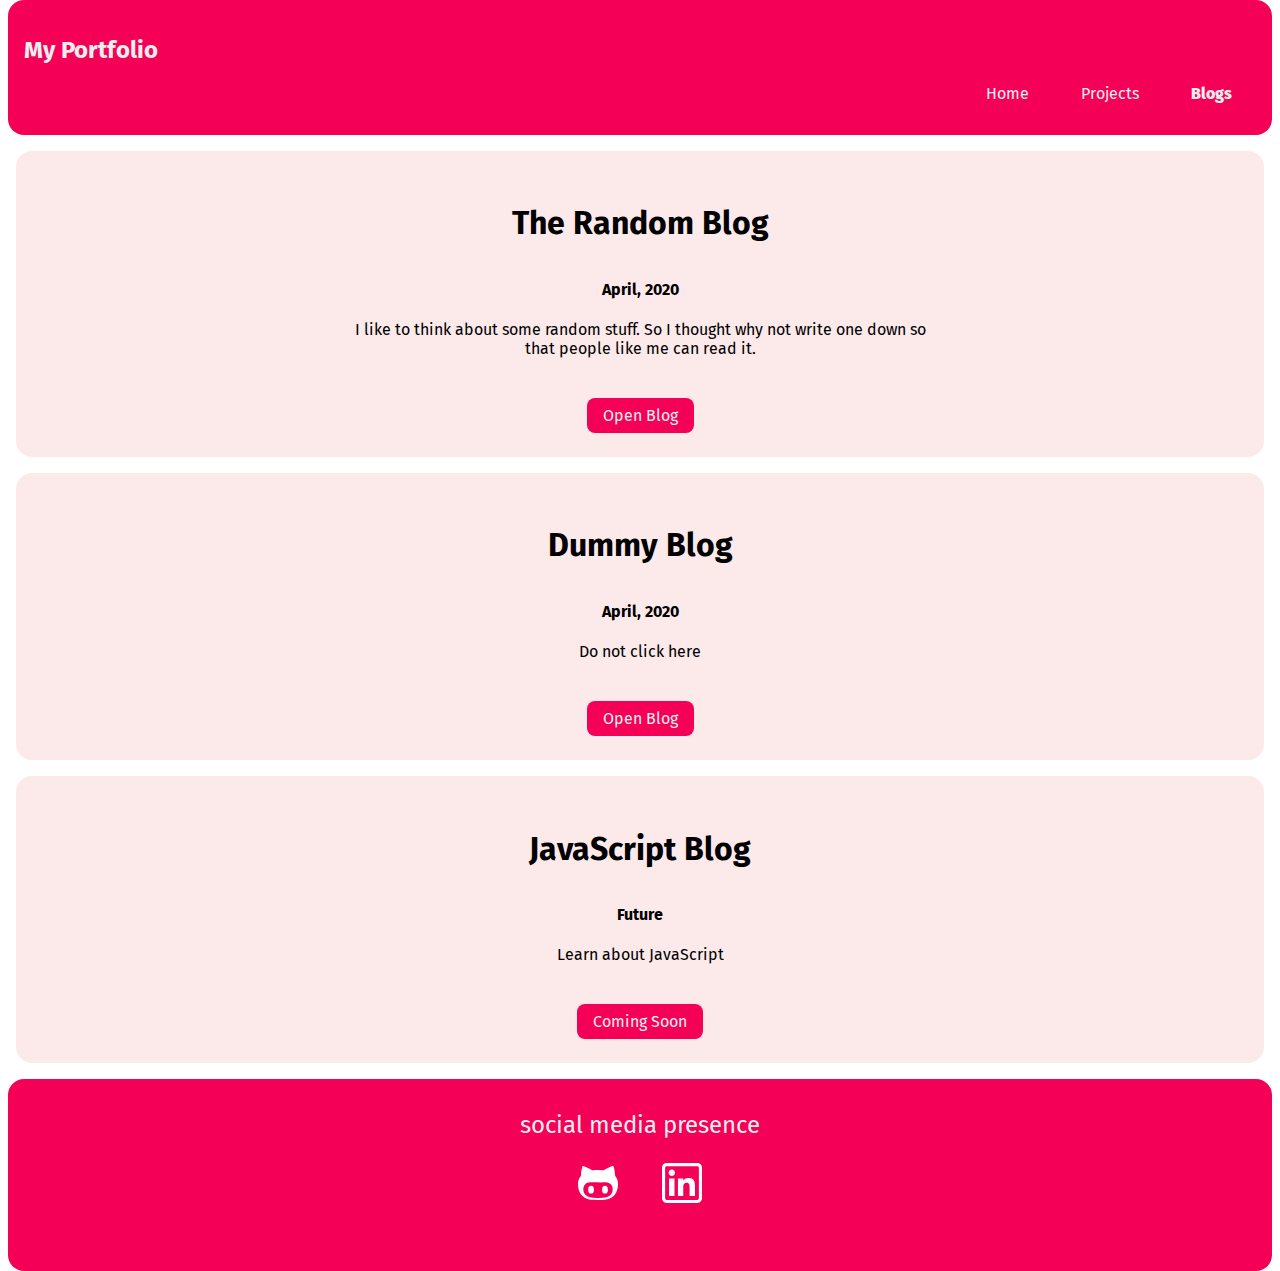
==== blogs.html @ 379066f7 "done" ====
<!DOCTYPE html>

<html lang="en"><head><meta http-equiv="Content-Type" content="text/html; charset=UTF-8">
    
    <meta http-equiv="X-UA-Compatible" content="IE=edge">
    <meta name="viewport" content="width=device-width, initial-scale=1.0">
    <link href="styles.css" rel="stylesheet" />
    <title>Blogs | Hiren Chafekar</title>
  </head>
  <body>
    <nav class="navigation container">
        <div class="nav-brand"><h2>My Portfolio</h2></div>
        <ul class="list-non-bullet nav-pills">
            <li class="list-item-inline">
                <a class="link " href="/">Home</a>
            </li>
            <li class="list-item-inline">
                <a class="link" href="/projects.html">Projects</a>
            </li>
            <li class="list-item-inline">
                <a class="link link-active" href="/blogs.html">Blogs</a>
            </li>
        </ul>
    </nav>
    <section class="section">
      <div class="container container-center">
        <h1>The Random Blog</h1>
        <h4>April, 2020</h4>
        <p>
          I like to think about some random stuff. So I thought why not write one down so that people like me can read it.
        </p>
        <a class="link link-primary" href="https://replit.com/@HirenChafekar/do-you-know-me?embed=1&output=1" target="_blank">Open Blog</a>
      </div>
    </section>
    <section class="section">
      <div class="container container-center">
        <h1>Dummy Blog</h1>
        <h4>April, 2020</h4>
        <p>
         Do not click here
        </p>
        <a class="link link-primary" href="/">Open Blog</a>
      </div>
    </section>
    <section class="section">
      <div class="container container-center">
        <h1>JavaScript Blog</h1>
        <h4>Future</h4>
        <p>
         Learn about JavaScript
        </p>
        <a class="link link-primary" href="">Coming Soon</a>
      </div>
    </section>
    <footer class="footer">
        <div class="footer-header">social media presence</div>
        <ul class="social-links list-non-bullet">
            <li class="list-item-inline">
                <a class="link" href="https://github.com/HirenChafekar">
                    <img src="/images/github-photo.svg" style="height: 40px; width: 40px;">
                </a>
            </li>
            <li class="list-item-inline">
                <a class="link" href="https://in.linkedin.com/in/hiren-chafekar">
                    <img src="/images/linkedin-photo.svg" style="height: 40px; width: 40px;">
                </a>
            </li>
        </ul>
    </footer>
  </body>
</html>
---- styles.css ----
@import url('https://fonts.googleapis.com/css2?family=Fira+Sans:ital,wght@1,200&display=swap');

body {
  font-family: 'Fira Sans', Arial, Helvetica, sans-serif;
  width: 100%;
  margin: 0;
}

:root {
  --primary-color: #F50057;
  --btn-text-color: #f8f9fa;
  --section-bg: #fceaeb;
  --section-text: #495057;
  --btn-click-color: #18a558;
  --heading-text: #F50057;
  --footer-bg-color: #050a30;
  --text-white: #eee;
}

hr {
  margin: 2rem 0;
}

/*container*/

.container {
  margin: auto;
  max-width: 100%;
  margin-bottom: 1rem;
  margin-right: 1rem;
}

.container-center {
  max-width: 600px;
  margin: auto;
}

.link {
  text-decoration: none;
  padding: 0.5rem 1rem;
}

.link-primary {
  background-color: var(--primary-color);
  border-radius: 0.5rem;
  color: var(--text-white);
}

.link-secondary {
  color: var(--primary-color);
  border-radius: 0.5rem;
  border: 1px solid var(--primary-color);
}

/*lists*/

.list-non-bullet {
  list-style: none;
}

.list-item-inline {
  display: inline;
  padding: 0rem 0.5rem;
}

.navigation {
  background-color: var(--primary-color);
  color: var(--text-white);
  padding: 1rem;
  border-radius: 1rem;
  margin-right: 0.5rem;
  margin-left: 0.5rem;
}

.navigation .nav-heading {
  font-weight: bold;
  font-size: 1.5rem;
  float: left;
  padding: 10px 0;
  color: var(--text-white);
}

.navigation .nav-pills {
  text-align: right;
}

.navigation .link {
  color: var(--text-white);
}

.navigation .link-active {
  font-weight: 800;
}

/*

.nav-container {
  width: 80%;
  margin: 0 auto;
}
.nav-header {
  background: #55d6aa;
}

.nav-header::after {
  content: '';
  display: table;
  clear: both;
}
.heading-text {
  float: left;
  padding: 10px 0;
}

nav {
  float: right;
}

nav ul {
  margin: 0;
  padding: 0;
  list-style: none;
}

nav li {
  display: inline-block;
  margin-left: 70px;
  padding-top: 23px;
  position: relative;
}

nav a {
  color: #444;
  text-decoration: none;
  text-transform: uppercase;
  font-size: 14px;
}

nav a:hover {
  color: #000;
}

nav a::before {
  content: '';
  display: block;
  height: 5px;
  background-color: #444;

  position: absolute;
  top: 0;
  width: 0%;

  transition: all ease-in-out 250ms;
}

nav a:hover::before {
  width: 100%;
}
*/
/*header*/

.header {
  padding: 2rem;
}

.header .header-img {
  margin: auto;
  width: 100%;
  /* max-width: 30rem; */
  max-width: 500px;
  display: block;
}

.header .header-heading {
  padding-top: 1rem;
  color: var(--section-text);
  text-align: center;
}

.header-heading .heading-inverted {
  color: var(--heading-text);
}

/*Section */

.section {
  background-color: var(--section-bg);
  border-radius: 1rem;
  margin: 1rem 1rem;
  padding-left: 2rem;
  padding-right: 2rem;
  padding-top: 1rem;
  padding-bottom: 1.5rem;
  text-align: center;
}

.section h1 {
  text-align: center;
  padding: 1rem;
}

.section a {
  display: inline-block;
  margin-top: 1.5rem;
}

/*
.ow {
  background-color: var(--off-white);
} */

/*footer*/

.footer {
  background-color: var(--primary-color);
  border-radius: 1rem;
  color: var(--text-white);
  font-size: 1.5rem;
  height: 8rem;
  margin-right: 0.5rem;
  margin-left: 0.5rem;
  padding: 2rem 1rem;
  text-align: center;
}

.footer a {
  font-size: 1.5rem;
  padding: 0 0.7rem;
  color: var(--text-white);
}

.footer ul {
  padding-inline-start: 0px;
}
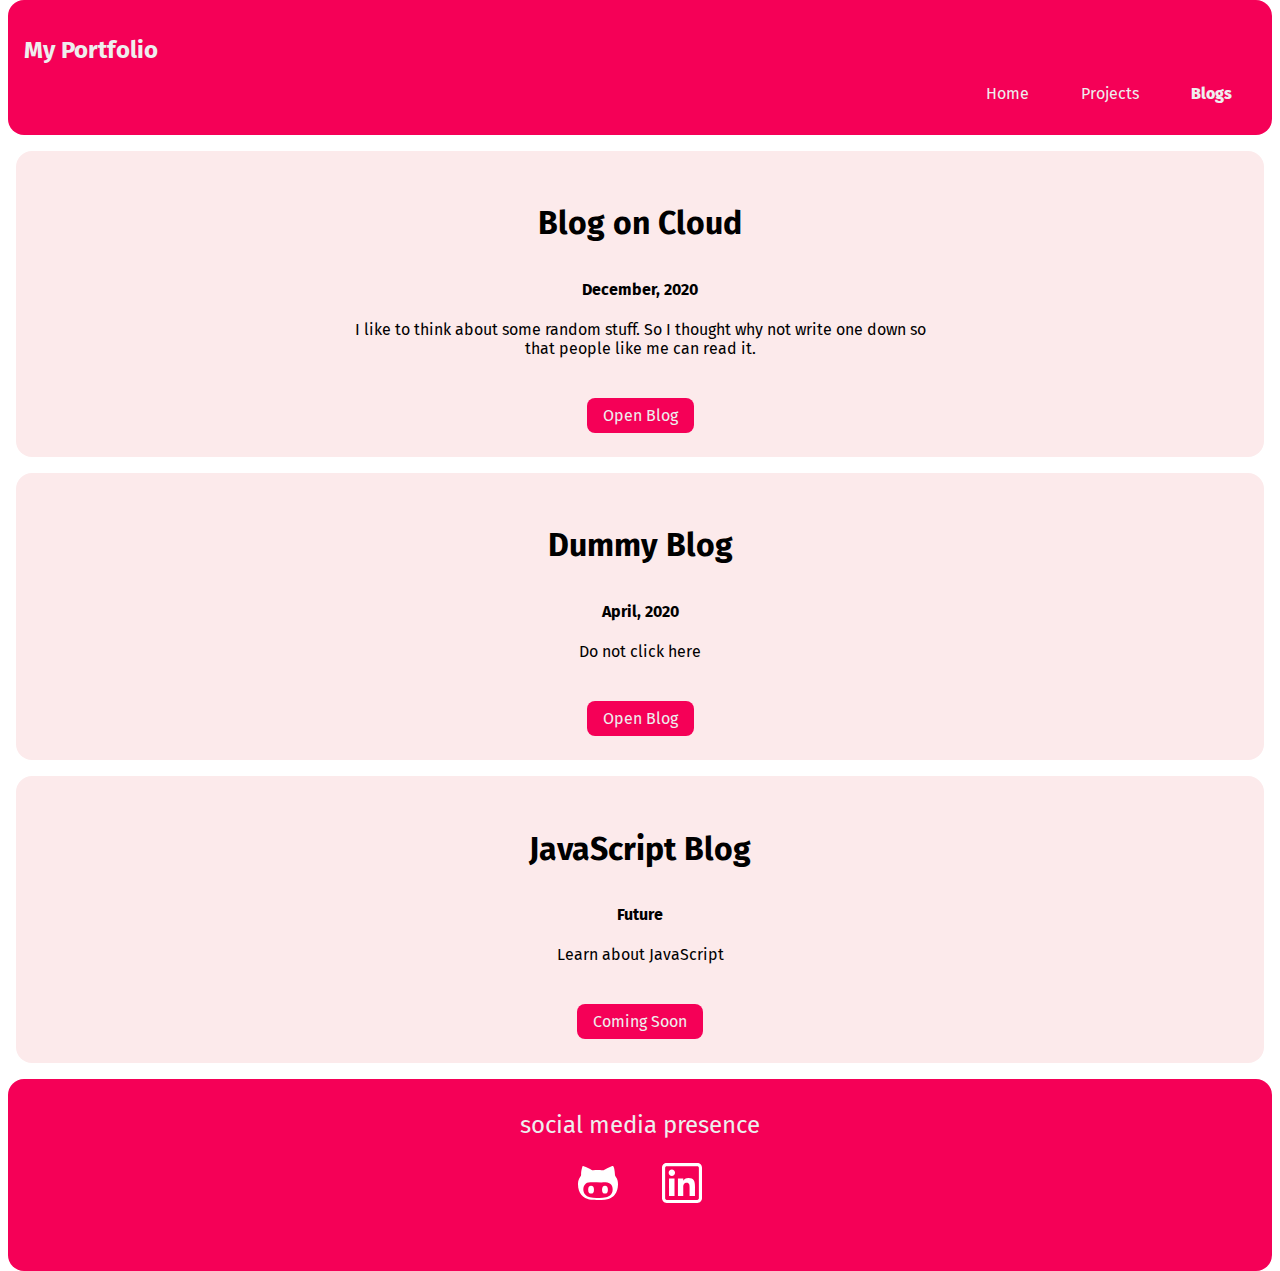
==== commit d5165699: "feat : added new blog" ====
--- a/blogs.html
+++ b/blogs.html
@@ -4,7 +4,7 @@
     
     <meta http-equiv="X-UA-Compatible" content="IE=edge">
     <meta name="viewport" content="width=device-width, initial-scale=1.0">
-    <link href="styles.css" rel="stylesheet" />
+    <link href="style.css" rel="stylesheet" />
     <title>Blogs | Hiren Chafekar</title>
   </head>
   <body>
@@ -24,12 +24,12 @@
     </nav>
     <section class="section">
       <div class="container container-center">
-        <h1>The Random Blog</h1>
-        <h4>April, 2020</h4>
+        <h1>Blog on Cloud</h1>
+        <h4>December, 2020</h4>
         <p>
           I like to think about some random stuff. So I thought why not write one down so that people like me can read it.
         </p>
-        <a class="link link-primary" href="https://replit.com/@HirenChafekar/do-you-know-me?embed=1&output=1" target="_blank">Open Blog</a>
+        <a class="link link-primary" href="https://hirenchafekar.medium.com/aws-emr-data-aggregation-and-its-best-practices-e89470a76fe5" target="_blank">Open Blog</a>
       </div>
     </section>
     <section class="section">
--- a/style.css
+++ b/style.css
@@ -0,0 +1,178 @@
+@import url('https://fonts.googleapis.com/css2?family=Fira+Sans:ital,wght@1,200&display=swap');
+
+body {
+  font-family: 'Fira Sans', Arial, Helvetica, sans-serif;
+  width: 100%;
+  margin: 0;
+}
+
+:root {
+  --primary-color: #F50057;
+  --btn-text-color: #f8f9fa;
+  --section-bg: #fceaeb;
+  --section-text: #495057;
+  --btn-click-color: #18a558;
+  --heading-text: #F50057;
+  --footer-bg-color: #050a30;
+  --text-white: #eee;
+}
+
+hr {
+  margin: 2rem 0;
+}
+
+/*container*/
+
+.container {
+  margin: auto;
+  max-width: 100%;
+  margin-bottom: 1rem;
+  margin-right: 1rem;
+}
+
+.container-center {
+  max-width: 600px;
+  margin: auto;
+}
+
+.link {
+  text-decoration: none;
+  padding: 0.5rem 1rem;
+}
+
+.link-primary {
+  background-color: var(--primary-color);
+  border-radius: 0.5rem;
+  color: var(--text-white);
+}
+
+.link-secondary {
+  color: var(--primary-color);
+  border-radius: 0.5rem;
+  border: 1px solid var(--primary-color);
+}
+
+/*lists*/
+
+.list-non-bullet {
+  list-style: none;
+}
+
+.list-item-inline {
+  display: inline;
+  padding: 0rem 0.5rem;
+}
+
+.navigation {
+  background-color: var(--primary-color);
+  color: var(--text-white);
+  padding: 1rem;
+  border-radius: 1rem;
+  margin-right: 0.5rem;
+  margin-left: 0.5rem;
+}
+
+.navigation .nav-heading {
+  font-weight: bold;
+  font-size: 1.5rem;
+  float: left;
+  padding: 10px 0;
+  color: var(--text-white);
+}
+
+.navigation .nav-pills {
+  text-align: right;
+}
+
+.navigation .link {
+  color: var(--text-white);
+}
+
+.navigation .link-active {
+  font-weight: 800;
+}
+
+textarea#txt-input {
+	width: 600px;
+	height: 120px;
+	border: 3px solid #cccccc;
+	padding: 5px;
+	font-family: Tahoma, sans-serif;
+	background-image: url(bg.gif);
+	background-position: bottom right;
+	background-repeat: no-repeat;
+}
+
+.header {
+  padding: 2rem;
+}
+
+.header .header-img {
+  margin: auto;
+  width: 100%;
+  /* max-width: 30rem; */
+  max-width: 500px;
+  display: block;
+}
+
+.header .header-heading {
+  padding-top: 1rem;
+  color: var(--section-text);
+  text-align: center;
+}
+
+.header-heading .heading-inverted {
+  color: var(--heading-text);
+}
+
+/*Section */
+
+.section {
+  background-color: var(--section-bg);
+  border-radius: 1rem;
+  margin: 1rem 1rem;
+  padding-left: 2rem;
+  padding-right: 2rem;
+  padding-top: 1rem;
+  padding-bottom: 1.5rem;
+  text-align: center;
+}
+
+.section h1 {
+  text-align: center;
+  padding: 1rem;
+}
+
+.section a {
+  display: inline-block;
+  margin-top: 1.5rem;
+}
+
+/*
+.ow {
+  background-color: var(--off-white);
+} */
+
+/*footer*/
+
+.footer {
+  background-color: var(--primary-color);
+  border-radius: 1rem;
+  color: var(--text-white);
+  font-size: 1.5rem;
+  height: 8rem;
+  margin-right: 0.5rem;
+  margin-left: 0.5rem;
+  padding: 2rem 1rem;
+  text-align: center;
+}
+
+.footer a {
+  font-size: 1.5rem;
+  padding: 0 0.7rem;
+  color: var(--text-white);
+}
+
+.footer ul {
+  padding-inline-start: 0px;
+}